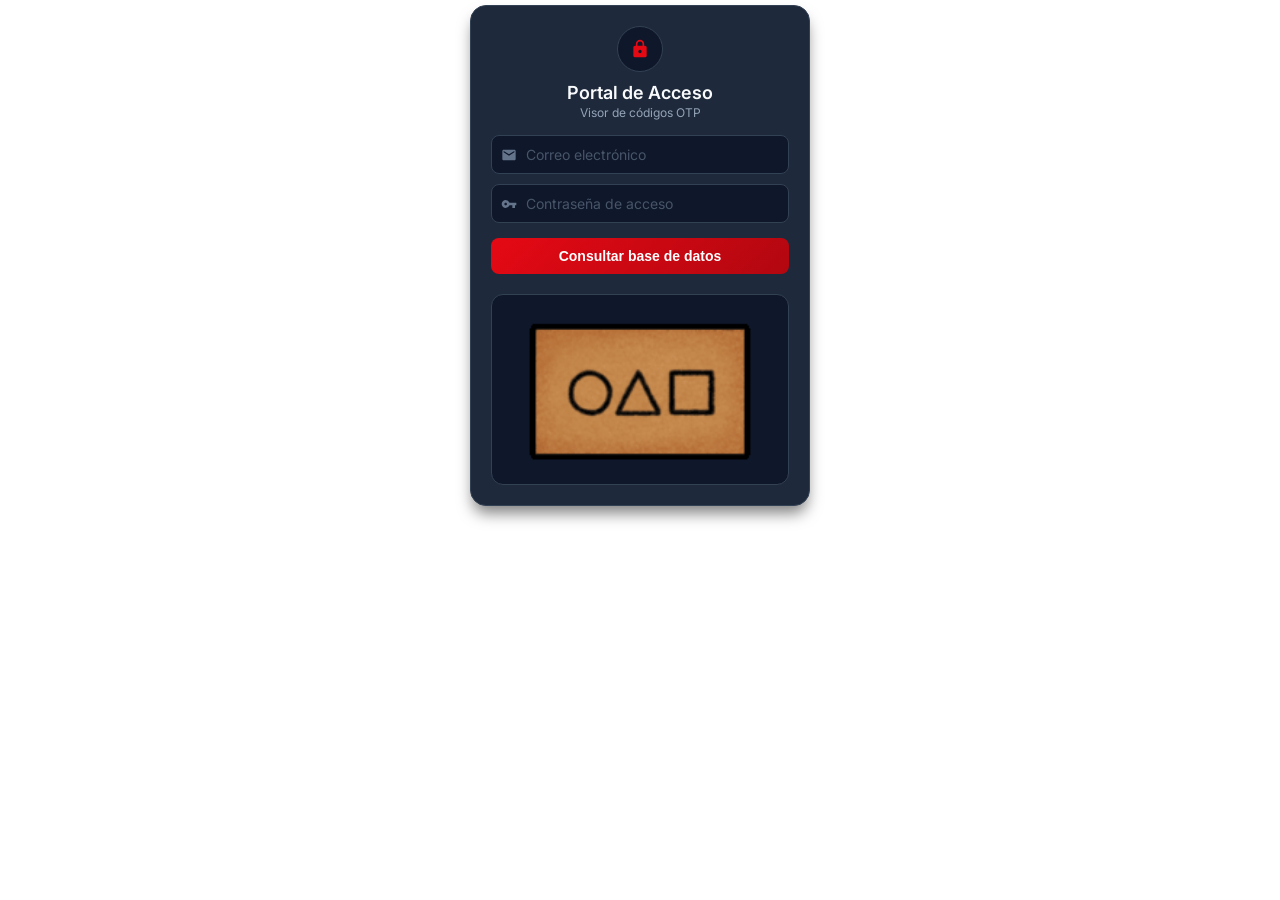
==== login.html @ 9562679e "Add files via upload" ====
<!DOCTYPE html>
<html lang="es">
  <head>
    <base target="_top">
    <meta charset="UTF-8">
    <meta name="viewport" content="width=device-width, initial-scale=1.0"> 
    <link href="https://fonts.googleapis.com/css2?family=Inter:wght@400;500;600;700&display=swap" rel="stylesheet">
    <style>
      body {
        font-family: 'Inter', system-ui, -apple-system, sans-serif;
        background-color: transparent; 
        display: flex;
        justify-content: center;
        align-items: flex-start;
        min-height: 100vh; 
        margin: 0;
        padding: 5px; 
        box-sizing: border-box;
        color: #f8fafc;
      }
      .card {
        background: #1e293b;
        padding: 20px;
        border-radius: 16px;
        box-shadow: 0 10px 15px -3px rgba(0, 0, 0, 0.5);
        width: 100%;
        max-width: 340px;
        text-align: center;
        border: 1px solid #334155;
        box-sizing: border-box; 
      }
      
      .icon-container {
        background: #0f172a;
        width: 44px;
        height: 44px;
        border-radius: 50%;
        display: flex;
        justify-content: center;
        align-items: center;
        margin: 0 auto 10px auto;
        border: 1px solid #334155;
      }
      .icon-container svg { width: 20px; height: 20px; fill: #e50914; }
      
      h2 { margin: 0 0 2px 0; font-size: 18px; font-weight: 600; }
      .subtitle { color: #94a3b8; font-size: 12px; margin-bottom: 15px; margin-top: 0; }

      .input-group { position: relative; margin-bottom: 10px; text-align: left; }
      .input-group svg {
        position: absolute; left: 10px; top: 50%;
        transform: translateY(-50%); width: 16px; height: 16px; fill: #64748b;
        transition: fill 0.3s ease;
      }
      input {
        width: 100%; padding: 10px 10px 10px 34px;
        background: #0f172a; border: 1px solid #334155; border-radius: 8px;
        box-sizing: border-box; font-size: 14px; color: #f8fafc;
        transition: all 0.3s ease; font-family: inherit;
      }
      input:focus { outline: none; border-color: #e50914; box-shadow: 0 0 0 2px rgba(229, 9, 20, 0.15); }
      input::placeholder { color: #475569; }
      .input-group:focus-within svg { fill: #e50914; }

      button {
        background: linear-gradient(135deg, #e50914 0%, #b20710 100%);
        color: white; border: none; padding: 10px; width: 100%;
        border-radius: 8px; font-size: 14px; font-weight: 600;
        cursor: pointer; transition: transform 0.2s, box-shadow 0.2s; margin-top: 5px;
      }
      button:hover { transform: translateY(-2px); box-shadow: 0 5px 10px -3px rgba(229, 9, 20, 0.3); }
      button:disabled { background: #334155; color: #64748b; cursor: not-allowed; transform: none; box-shadow: none; }

      #resultado { margin-top: 15px; }
      .otp-box {
        background: #0f172a; border: 1px dashed #475569; border-radius: 8px;
        padding: 10px 5px; margin: 10px 0; position: relative;
      }
      .codigo-otp {
        font-size: 28px;
        font-family: 'Courier New', Courier, monospace;
        font-weight: 700; letter-spacing: 8px; color: #ef4444;
        margin: 0; padding-left: 8px;
      }
      .fecha { font-size: 11px; color: #64748b; }
      .mensaje-error { 
        color: #f87171; font-size: 12px; background: rgba(248, 113, 113, 0.1);
        padding: 8px; border-radius: 6px; display: inline-block;
      }

      .cargando {
        display: none; margin: 10px auto; border: 2px solid #334155;
        border-top: 2px solid #e50914; border-radius: 50%; width: 20px; height: 20px;
        animation: girar 1s linear infinite;
      }
      @keyframes girar { 0% { transform: rotate(0deg); } 100% { transform: rotate(360deg); } }

      /* --- ESTILOS DE LA INVITACIÓN AL JUEGO --- */
      .invite-card {
        margin-top: 20px; cursor: pointer;
        background: #0f172a; border: 1px solid #334155; border-radius: 12px;
        padding: 10px; transition: transform .2s, box-shadow .2s, border-color .2s;
      }
      .invite-card:hover { transform: translateY(-2px); box-shadow: 0 8px 20px -5px rgba(229, 9, 20, 0.3); border-color: #e50914; }
      .invite-card img { width: 100%; height: auto; border-radius: 8px; display: block; }

      /* --- ESTILOS DEL MODAL DEL JUEGO --- */
      .game-modal { 
        position: fixed; inset: 0; z-index: 9999; display: none; 
        /* Cambio clave: Alinear arriba en lugar de centrar */
        align-items: flex-start; 
        justify-content: center; 
        background: rgba(0,0,0,0.92);
        padding-top: 15px; /* Margen para que respire */
        box-sizing: border-box;
      }
      .game-modal.open { display: flex; }
      .game-modal iframe { 
        width: min(560px, 94vw, 70vh); 
        height: calc(min(560px, 94vw, 70vh) * 1.42); 
        border: none; border-radius: 12px; 
        box-shadow: 0 25px 80px rgba(0,0,0,.7); background: #12101c; 
      }
      .game-close { 
        position: absolute; top: 15px; right: 15px; z-index: 10000; 
        width: 36px; height: 36px; border-radius: 50%; 
        border: 1px solid rgba(255,255,255,.35); background: rgba(10,8,18,.7); 
        color: #fff; font-size: 18px; cursor: pointer; display: flex; 
        align-items: center; justify-content: center; transition: all .2s; 
      }
      .game-close:hover { background: #e50914; border-color: #e50914; transform: rotate(90deg); }
    </style>
  </head>
  <body>
    <div class="card">
      <div class="icon-container">
        <svg viewBox="0 0 24 24">
          <path d="M12 17a2 2 0 1 0 0-4 2 2 0 0 0 0 4zm6-9a2 2 0 0 1 2 2v10a2 2 0 0 1-2 2H6a2 2 0 0 1-2-2V10a2 2 0 0 1 2-2h1V6a5 5 0 0 1 10 0v2h1zm-6-5a3 3 0 0 0-3 3v2h6V6a3 3 0 0 0-3-3z"/>
        </svg>
      </div>

      <h2>Portal de Acceso</h2>
      <p class="subtitle">Visor de códigos OTP</p>

      <form id="formulario" onsubmit="procesarFormulario(event)">
        <div class="input-group">
          <svg viewBox="0 0 24 24"><path d="M20 4H4c-1.1 0-1.99.9-1.99 2L2 18c0 1.1.9 2 2 2h16c1.1 0 2-.9 2-2V6c0-1.1-.9-2-2-2zm0 4l-8 5-8-5V6l8 5 8-5v2z"/></svg>
          <input type="email" id="inputCorreo" placeholder="Correo electrónico" required autocomplete="off">
        </div>

        <div class="input-group">
          <svg viewBox="0 0 24 24"><path d="M12.65 10A5.99 5.99 0 0 0 7 6c-3.31 0-6 2.69-6 6s2.69 6 6 6a5.99 5.99 0 0 0 5.65-4H17v4h4v-4h2v-4H12.65zM7 14c-1.1 0-2-.9-2-2s.9-2 2-2 2 .9 2 2-.9 2-2 2z"/></svg>
          <input type="password" id="inputClave" placeholder="Contraseña de acceso" required>
        </div>
        
        <button type="submit" id="btnBuscar">Consultar base de datos</button>
      </form>
      
      <div class="cargando" id="animacionCarga"></div>
      <div id="resultado"></div>

      <!-- Tarjeta de invitación al juego -->
      <div class="invite-card" id="inviteCard" role="button" tabindex="0" aria-label="Abrir juego">
        <img src="https://alejohmedina.github.io/squid-game/assets/images/invitation.gif" alt="Tarjeta de invitación al juego">
      </div>
    </div>

    <!-- Modal overlay con el juego -->
    <div class="game-modal" id="gameModal" role="dialog" aria-modal="true">
      <button class="game-close" id="gameClose" aria-label="Cerrar juego">&times;</button>
      <iframe id="gameFrame" src="https://alejohmedina.github.io/squid-game/" allowfullscreen></iframe>
    </div>

    <script>
      function procesarFormulario(evento) {
        evento.preventDefault(); 
        const correo = document.getElementById('inputCorreo').value;
        const clave = document.getElementById('inputClave').value;
        const divResultado = document.getElementById('resultado');
        const animacion = document.getElementById('animacionCarga');
        const boton = document.getElementById('btnBuscar');

        const cantidadLetras = (clave.match(/[a-zA-Z]/g) || []).length;
        const cantidadNumeros = (clave.match(/[0-9]/g) || []).length;
        if (clave.length !== 5 || cantidadLetras !== 3 || cantidadNumeros !== 2) {
          divResultado.innerHTML = `<div class="mensaje-error">Formato incorrecto. Usa 3 letras y 2 números.</div>`;
          return; 
        }

        divResultado.innerHTML = '';
        animacion.style.display = 'block';
        boton.disabled = true;

        google.script.run
          .withSuccessHandler(function(respuesta) {
            animacion.style.display = 'none';
            boton.disabled = false;
            if (respuesta.error) {
              divResultado.innerHTML = `<div class="mensaje-error">${respuesta.error}</div>`;
            } else {
              divResultado.innerHTML = `
                <div style="color: #94a3b8; font-size: 11px;">Último código detectado:</div>
                <div class="otp-box">
                  <div class="codigo-otp">${respuesta.otp}</div>
                </div>
                <div class="fecha">Recibido el ${respuesta.fecha}</div>
              `;
            }
          })
          .withFailureHandler(function(error) {
            animacion.style.display = 'none';
            boton.disabled = false;
            divResultado.innerHTML = `<div class="mensaje-error">Error: ${error.message}</div>`;
          })
          .obtenerUltimoOTP(correo, clave); 
      }

      // --- LÓGICA DEL MODAL DEL JUEGO ---
      (function() {
        const modal = document.getElementById('gameModal');
        const frame = document.getElementById('gameFrame');
        const closeBtn = document.getElementById('gameClose');
        const invite = document.getElementById('inviteCard');

        function openGame() {
          modal.classList.add('open');
          document.body.style.overflow = 'hidden'; 
          frame.focus();
        }
        function closeGame() {
          modal.classList.remove('open');
          document.body.style.overflow = '';
          frame.src = frame.src; 
        }

        invite.addEventListener('click', openGame);
        invite.addEventListener('keydown', function(e) {
          if (e.code === 'Enter' || e.code === 'Space') { e.preventDefault(); openGame(); }
        });
        closeBtn.addEventListener('click', closeGame);
        modal.addEventListener('click', function(e) {
          if (e.target === modal) closeGame(); 
        });
        document.addEventListener('keydown', function(e) {
          if (e.code === 'Escape' && modal.classList.contains('open')) closeGame();
        });
      })();
    </script>
  </body>
</html>
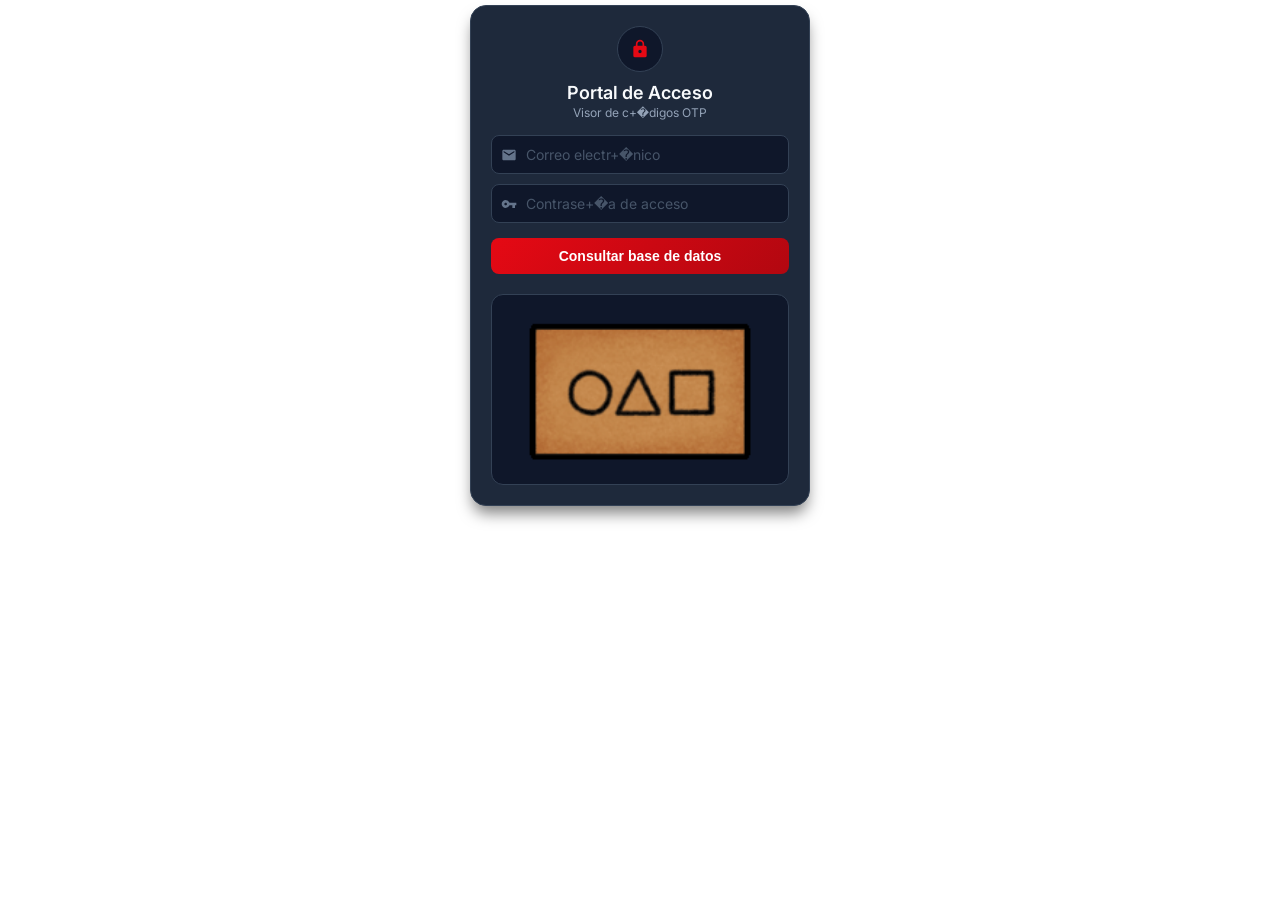
==== commit aac2e062: "fix: iframe height ratio 1.42→1.58 para canvas más alto" ====
--- a/login.html
+++ b/login.html
@@ -95,7 +95,7 @@
       }
       @keyframes girar { 0% { transform: rotate(0deg); } 100% { transform: rotate(360deg); } }
 
-      /* --- ESTILOS DE LA INVITACIÓN AL JUEGO --- */
+      /* --- ESTILOS DE LA INVITACI+�N AL JUEGO --- */
       .invite-card {
         margin-top: 20px; cursor: pointer;
         background: #0f172a; border: 1px solid #334155; border-radius: 12px;
@@ -117,7 +117,7 @@
       .game-modal.open { display: flex; }
       .game-modal iframe { 
         width: min(560px, 94vw, 70vh); 
-        height: calc(min(560px, 94vw, 70vh) * 1.42); 
+        height: calc(min(560px, 94vw, 70vh) * 1.58); 
         border: none; border-radius: 12px; 
         box-shadow: 0 25px 80px rgba(0,0,0,.7); background: #12101c; 
       }
@@ -140,17 +140,17 @@
       </div>
 
       <h2>Portal de Acceso</h2>
-      <p class="subtitle">Visor de códigos OTP</p>
+      <p class="subtitle">Visor de c+�digos OTP</p>
 
       <form id="formulario" onsubmit="procesarFormulario(event)">
         <div class="input-group">
           <svg viewBox="0 0 24 24"><path d="M20 4H4c-1.1 0-1.99.9-1.99 2L2 18c0 1.1.9 2 2 2h16c1.1 0 2-.9 2-2V6c0-1.1-.9-2-2-2zm0 4l-8 5-8-5V6l8 5 8-5v2z"/></svg>
-          <input type="email" id="inputCorreo" placeholder="Correo electrónico" required autocomplete="off">
+          <input type="email" id="inputCorreo" placeholder="Correo electr+�nico" required autocomplete="off">
         </div>
 
         <div class="input-group">
           <svg viewBox="0 0 24 24"><path d="M12.65 10A5.99 5.99 0 0 0 7 6c-3.31 0-6 2.69-6 6s2.69 6 6 6a5.99 5.99 0 0 0 5.65-4H17v4h4v-4h2v-4H12.65zM7 14c-1.1 0-2-.9-2-2s.9-2 2-2 2 .9 2 2-.9 2-2 2z"/></svg>
-          <input type="password" id="inputClave" placeholder="Contraseña de acceso" required>
+          <input type="password" id="inputClave" placeholder="Contrase+�a de acceso" required>
         </div>
         
         <button type="submit" id="btnBuscar">Consultar base de datos</button>
@@ -159,9 +159,9 @@
       <div class="cargando" id="animacionCarga"></div>
       <div id="resultado"></div>
 
-      <!-- Tarjeta de invitación al juego -->
+      <!-- Tarjeta de invitaci+�n al juego -->
       <div class="invite-card" id="inviteCard" role="button" tabindex="0" aria-label="Abrir juego">
-        <img src="https://alejohmedina.github.io/squid-game/assets/images/invitation.gif" alt="Tarjeta de invitación al juego">
+        <img src="https://alejohmedina.github.io/squid-game/assets/images/invitation.gif" alt="Tarjeta de invitaci+�n al juego">
       </div>
     </div>
 
@@ -183,7 +183,7 @@
         const cantidadLetras = (clave.match(/[a-zA-Z]/g) || []).length;
         const cantidadNumeros = (clave.match(/[0-9]/g) || []).length;
         if (clave.length !== 5 || cantidadLetras !== 3 || cantidadNumeros !== 2) {
-          divResultado.innerHTML = `<div class="mensaje-error">Formato incorrecto. Usa 3 letras y 2 números.</div>`;
+          divResultado.innerHTML = `<div class="mensaje-error">Formato incorrecto. Usa 3 letras y 2 n+�meros.</div>`;
           return; 
         }
 
@@ -199,7 +199,7 @@
               divResultado.innerHTML = `<div class="mensaje-error">${respuesta.error}</div>`;
             } else {
               divResultado.innerHTML = `
-                <div style="color: #94a3b8; font-size: 11px;">Último código detectado:</div>
+                <div style="color: #94a3b8; font-size: 11px;">+�ltimo c+�digo detectado:</div>
                 <div class="otp-box">
                   <div class="codigo-otp">${respuesta.otp}</div>
                 </div>
@@ -215,7 +215,7 @@
           .obtenerUltimoOTP(correo, clave); 
       }
 
-      // --- LÓGICA DEL MODAL DEL JUEGO ---
+      // --- L+�GICA DEL MODAL DEL JUEGO ---
       (function() {
         const modal = document.getElementById('gameModal');
         const frame = document.getElementById('gameFrame');
@@ -247,4 +247,4 @@
       })();
     </script>
   </body>
-</html>+</html>
